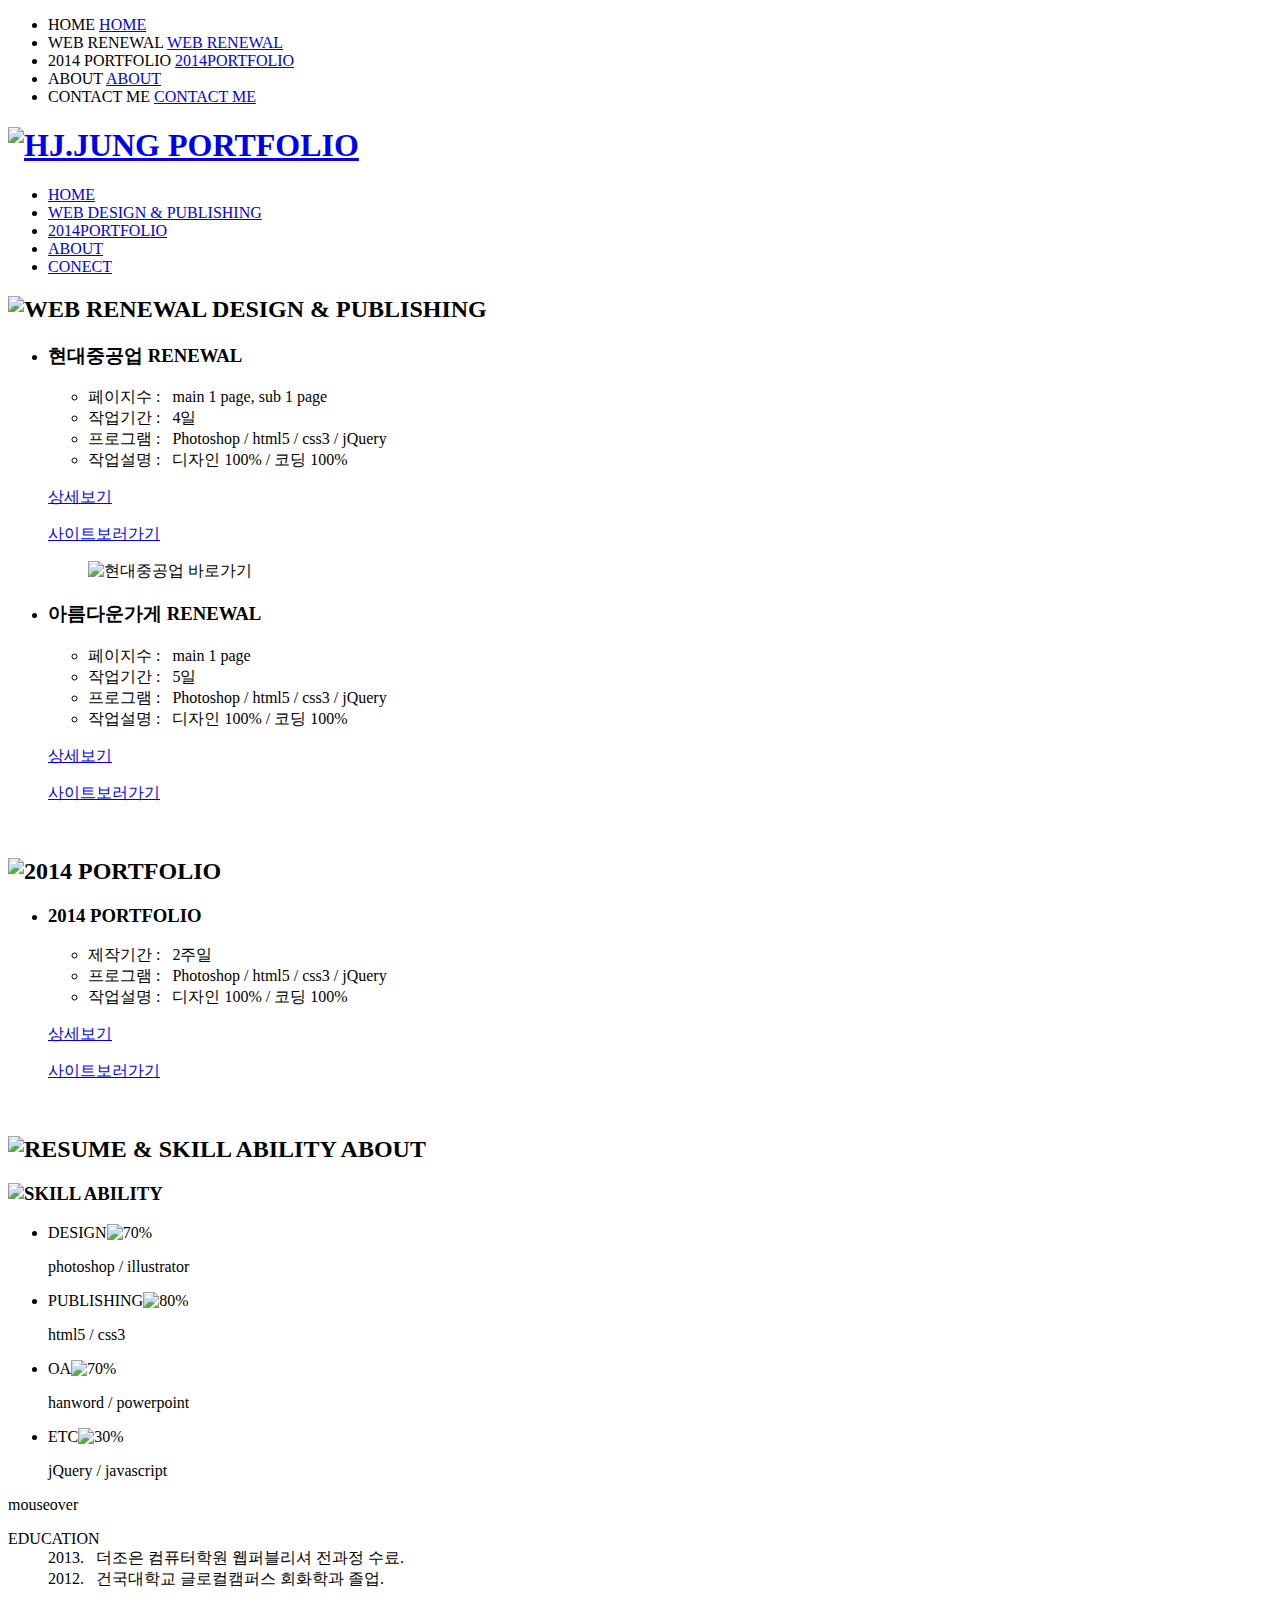
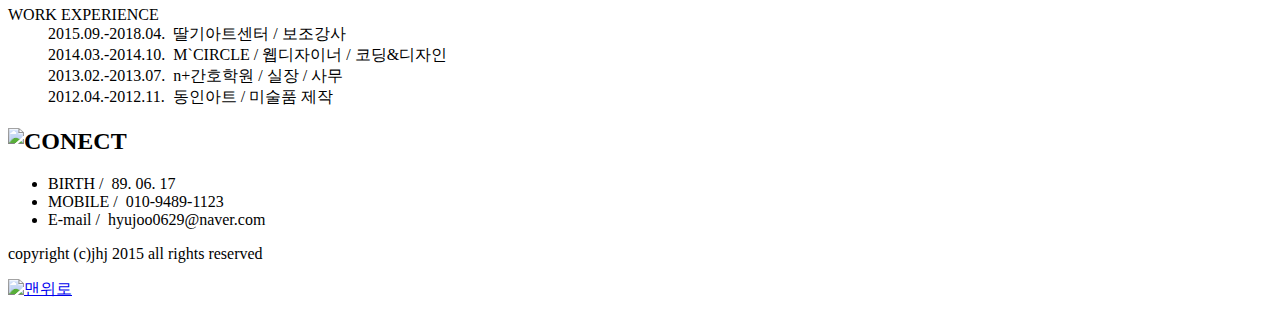
==== index.html @ 8c916e28 "Add files via upload" ====
<!DOCTYPE html>
<html lang="en">
<head>
<meta http-equiv="Content-Type" content="text/html; charset=utf-8" />
<title>정현주의 포트폴리오</title>

<meta name="viewport" content="width=device-width; initial-scale=1.0" />
<meta name="Author" content="정현주" >
<link rel="shortcut icon" href="images/favicon.ico" />
<link rel="apple-touch-icon" href="images/apple-touch-icon.png" />

  <script type="text/javascript" src="js/jquery.js"></script>
  <script type="text/javascript" src="js/action.js"></script>

<script type="text/javascript">

function  detail_pop1(){

	window.open("pop/detail_pop1.html", "자세히보기", "width=1100, height=600, scrollbars=yes");

}

function  detail_pop2(){

	window.open("pop/detail_pop2.html", "자세히보기", "width=1100, height=600, scrollbars=yes");

}

function  detail_pop3(){

	window.open("pop/detail_pop3.html", "자세히보기", "width=1100, height=600, scrollbars=yes");

}

</script>



<link rel="stylesheet" href="css/main.css" type="text/css"/>


</head>

<body>
    <div id="q_menu">
    	<ul>
    		<li>
    			<span>HOME</span>
    			<a href="#section0">HOME</a>
    		</li>
    		<li>
    			<span>WEB RENEWAL</span>
    			<a href="#section1">WEB RENEWAL</a>
    		</li>
    		<li>
    			<span>2014 PORTFOLIO</span>
    			<a href="#section2">2014PORTFOLIO</a>
    		</li>
    		<li>
    			<span>ABOUT</span>
    			<a href="#section3">ABOUT</a>
    		</li>
    		<li>
    			<span>CONTACT ME</span>
    			<a href="#section4">CONTACT ME</a>
    		</li>
    	</ul>
    </div>


    <!-- //페이지시작 -->
    <div id="container">
    	<div id="section0">
    		<div id="content0">
    			<h1><a href="index2015.html"><img src="images/logo.png" alt="HJ.JUNG PORTFOLIO"/></a></h1>
		    		<div class="gnb">
		    			<ul>
		    				<li><a href="#section0">HOME</a></li>
		    				<li><a href="#section1">WEB DESIGN &amp; PUBLISHING</a></li>
		    				<li><a href="#section2">2014PORTFOLIO</a></li>
		    				<li><a href="#section3">ABOUT</a></li>
		    				<li><a href="#section4">CONECT</a></li>
		    			</ul>
		    		</div><!-- //gnb-->
    		</div><!-- //content0 -->
    	</div><!-- //section0 -->

    	<div id="section1">

    			<div class="content_box">
    				<h2><img src="images/section1_tt.png" alt="WEB RENEWAL DESIGN &amp; PUBLISHING"/></h2>
    				<ul>
    					<li>
    						<dl>
    							<dt>
    								<h3>현대중공업 RENEWAL</h3>
    									<ul>
			    							<li><span>페이지수 : </span>&nbsp;&nbsp;<span>main 1 page, sub 1 page</span></li>
			    							<li><span>작업기간 : </span>&nbsp;&nbsp;<span>4일</span></li>
			    							<li><span>프로그램 : </span>&nbsp;&nbsp;<span>Photoshop / html5 / css3 / jQuery</span></li>
			    							<li><span>작업설명 : </span>&nbsp;&nbsp;<span>디자인 100% / 코딩 100%</span></li>
			    						</ul>
			    							<p><a href="javascript:detail_pop1();">상세보기</a></p>
			    							<p><a href="renewal01/HYUNDAI.html" target="_blank" class="mal22">사이트보러가기</a></p>
			    						</dt>
	    						<dd><img src="images/section1_img1.png" alt="현대중공업 바로가기"/></dd>
    						</dl>
    					</li>
    					<li>
    						<dl>
    							<dt>
    								<h3>아름다운가게 RENEWAL</h3>
    									<ul>
			    							<li><span>페이지수 : </span>&nbsp;&nbsp;<span>main 1 page</span></li>
			    							<li><span>작업기간 : </span>&nbsp;&nbsp;<span>5일</span></li>
			    							<li><span>프로그램 : </span>&nbsp;&nbsp;<span>Photoshop / html5 / css3 / jQuery</span></li>
			    							<li><span>작업설명 : </span>&nbsp;&nbsp;<span>디자인 100% / 코딩 100%</span></li>
			    						</ul>
			    							<p><a href="javascript:detail_pop2();">상세보기</a></p>
			    							<p><a href="renewal02/beautiful_main.html" target="_blank" class="mal22">사이트보러가기</a></p>
			    						</dt>
	    						<dd><img src="images/section1_img2.png" alt=""/></dd>
    						</dl>
    					</li>

    				</ul>
    			</div>


    		</div><!-- //section1 -->

    		<div id="section2">

    			<div class="content_box">
    				<h2><img src="images/section2_tt.png" alt="2014 PORTFOLIO"/></h2>
    				<ul>
    					<li>
    						<dl>
    							<dt>
    								<h3>2014 PORTFOLIO</h3>
    									<ul>
			    							<li><span>제작기간 : </span>&nbsp;&nbsp;<span>2주일</span></li>
			    							<li><span>프로그램 : </span>&nbsp;&nbsp;<span>Photoshop / html5 / css3 / jQuery</span></li>
			    							<li><span>작업설명 : </span>&nbsp;&nbsp;<span>디자인 100% / 코딩 100%</span></li>
			    						</ul>
			    							<p><a href="javascript:detail_pop3();">상세보기</a></p>
			    							<p><a href="../2014/index.html" target="_blank" class="mal22">사이트보러가기</a></p>
			    						</dt>
	    						<dd><img src="images/section2_img1.png" alt=""/></dd>
    						</dl>
    					</li>
    				</ul>
    			</div>

    		</div><!-- //section2 -->


    	<div id="section3">

    		<div class="content_box2">
    			<h2><img src="images/section3_tt.png" alt="RESUME &amp; SKILL ABILITY ABOUT"/></h2>

    			<div class="skill">
    				<h3><img src="images/section3_graph_tt.png" alt="SKILL ABILITY"/></h3>
    					<ul>
    						<li><span>DESIGN</span><img src="images/section3_graph_img1.png" alt="70%"/><p>photoshop / illustrator</p></li>
    						<li><span>PUBLISHING</span><img src="images/section3_graph_img2.png" alt="80%"/><p>html5 / css3</p></li>
    						<li><span>OA</span><img src="images/section3_graph_img3.png" alt="70%"/><p>hanword / powerpoint</p></li>
    						<li><span>ETC</span><img src="images/section3_graph_img4.png" alt="30%"/><p>jQuery / javascript</p></li>
    					</ul>
    					<p>mouseover</p>
    			</div>

    			<div class="edu">
    				<dl>
    					<dt>EDUCATION</dt>
    					<dd class="pat30">2013. &nbsp;&nbsp;더조은 컴퓨터학원 웹퍼블리셔 전과정 수료.</dd>
						<dd>2012. &nbsp;&nbsp;건국대학교 글로컬캠퍼스 회화학과 졸업.</dd>
    				</dl>
    				<dl>
    					<dt>WORK EXPERIENCE</dt>
              <dd class="pat30">2015.09.-2018.04.&nbsp;&nbsp;딸기아트센터 / 보조강사</dd>
    					<dd>2014.03.-2014.10.&nbsp;&nbsp;M`CIRCLE / 웹디자이너 / 코딩&amp;디자인</dd>
  						<dd>2013.02.-2013.07.&nbsp;&nbsp;n+간호학원 / 실장 / 사무</dd>
  						<dd>2012.04.-2012.11.&nbsp;&nbsp;동인아트 / 미술품 제작</dd>
      				</dl>
      			</div>
      			</div>
      		</div><!-- //section3 -->

    		   	<div id="section4">
    		<div class="content_box2">
    			<h2><img src="images/section4_tt.png" alt="CONECT"/></h2>
    			<div>
    				<ul>
    					<li>BIRTH / &nbsp;89. 06. 17</li>
						<li>MOBILE / &nbsp;010-9489-1123</li>
						<li>E-mail / &nbsp;hyujoo0629@naver.com</li>
    				</ul>
    			</div>
    		</div>
    		</div><!-- //section4 -->

    </div><!-- //container -->

    <div id="footer">
       <p>copyright (c)jhj 2015 all rights reserved</p>
   </div><!-- //footer -->

    <p id="top"><a href="#section0"><img src="images/topblet.png" alt="맨위로"/></a></p>


 </body>
</html>
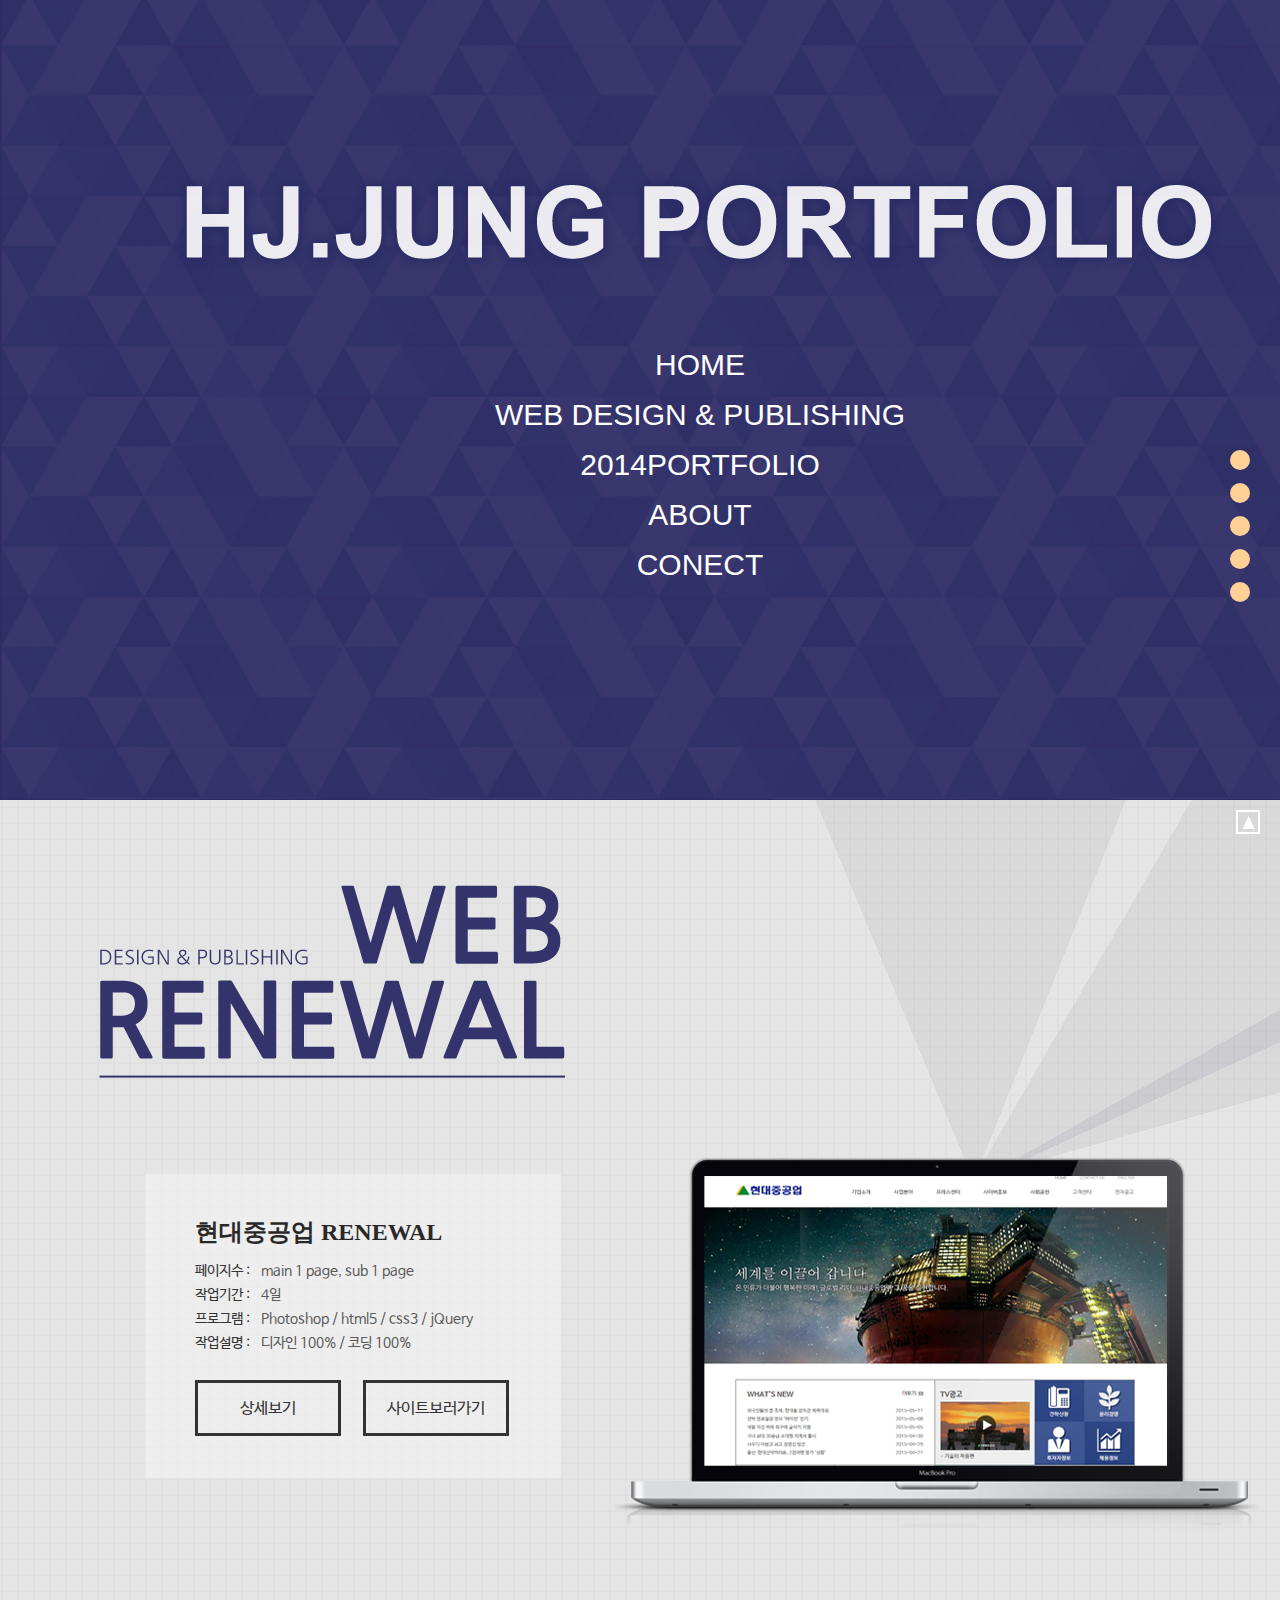
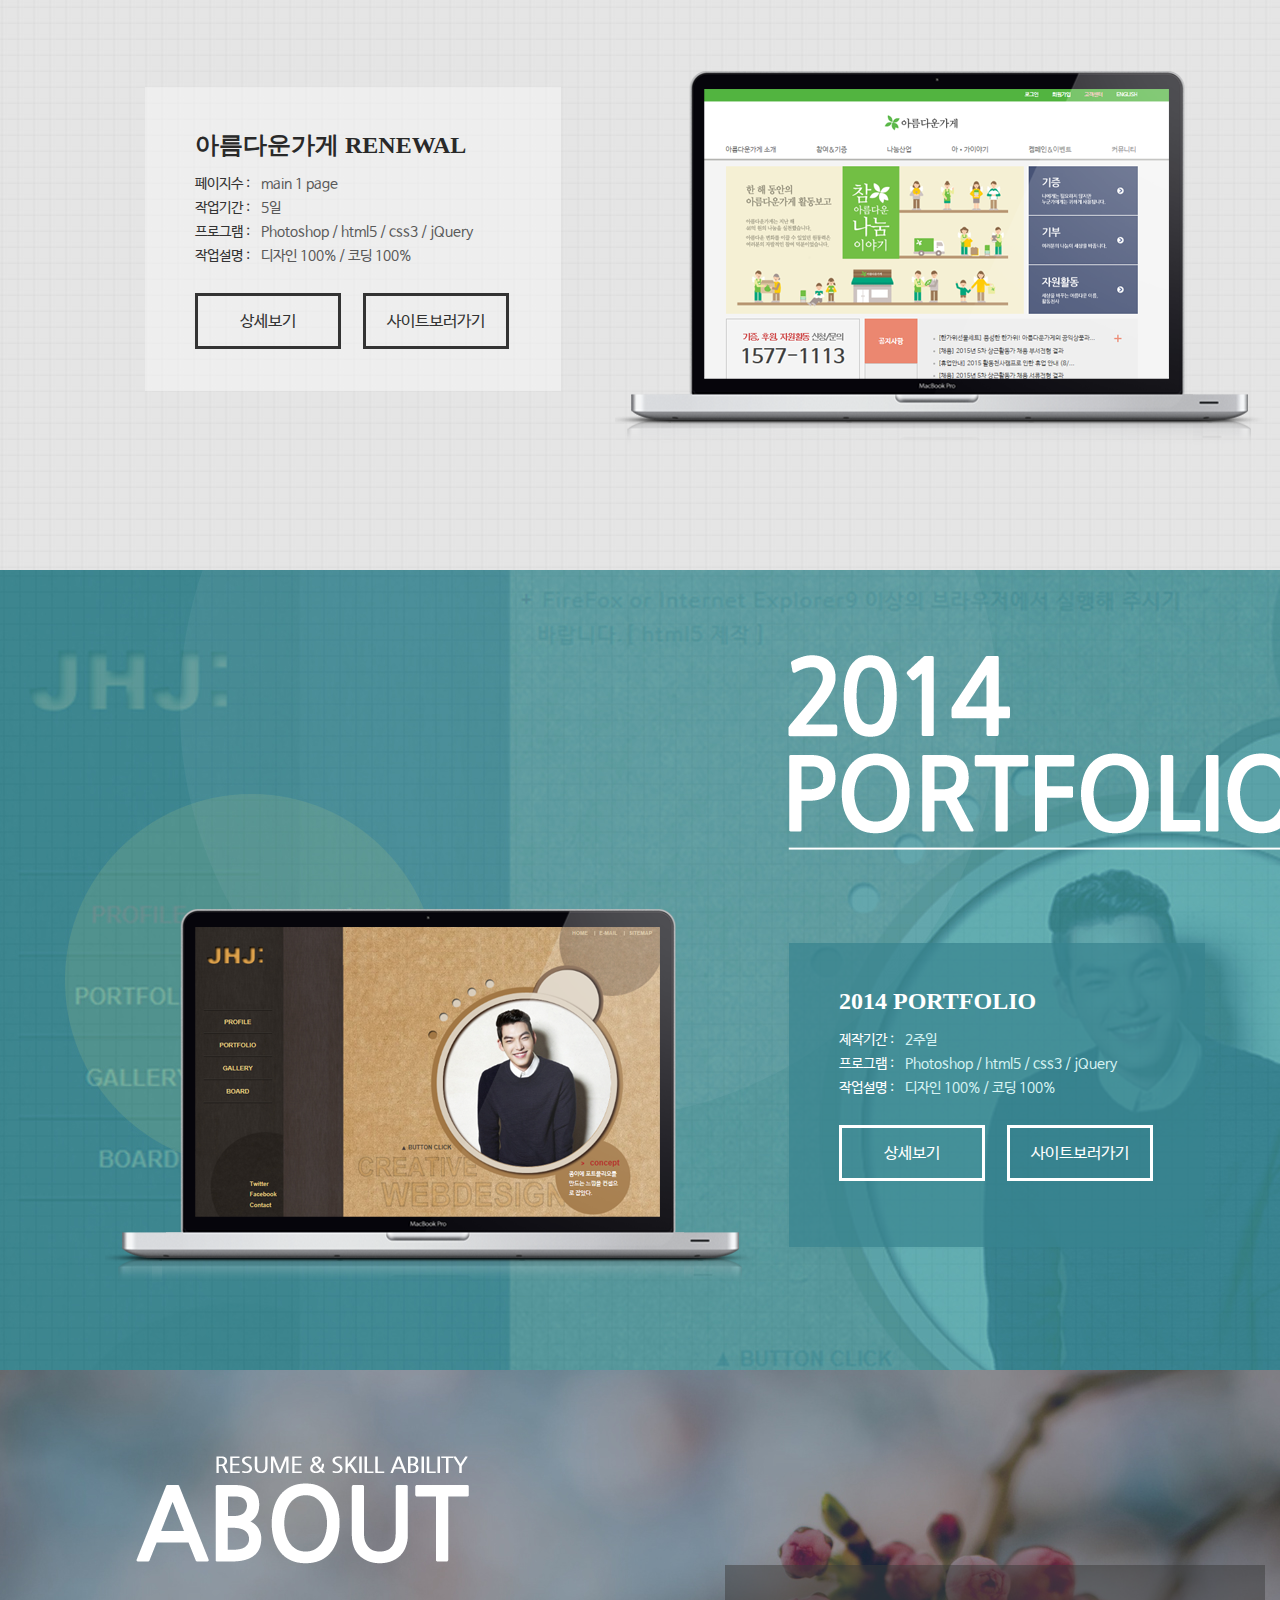
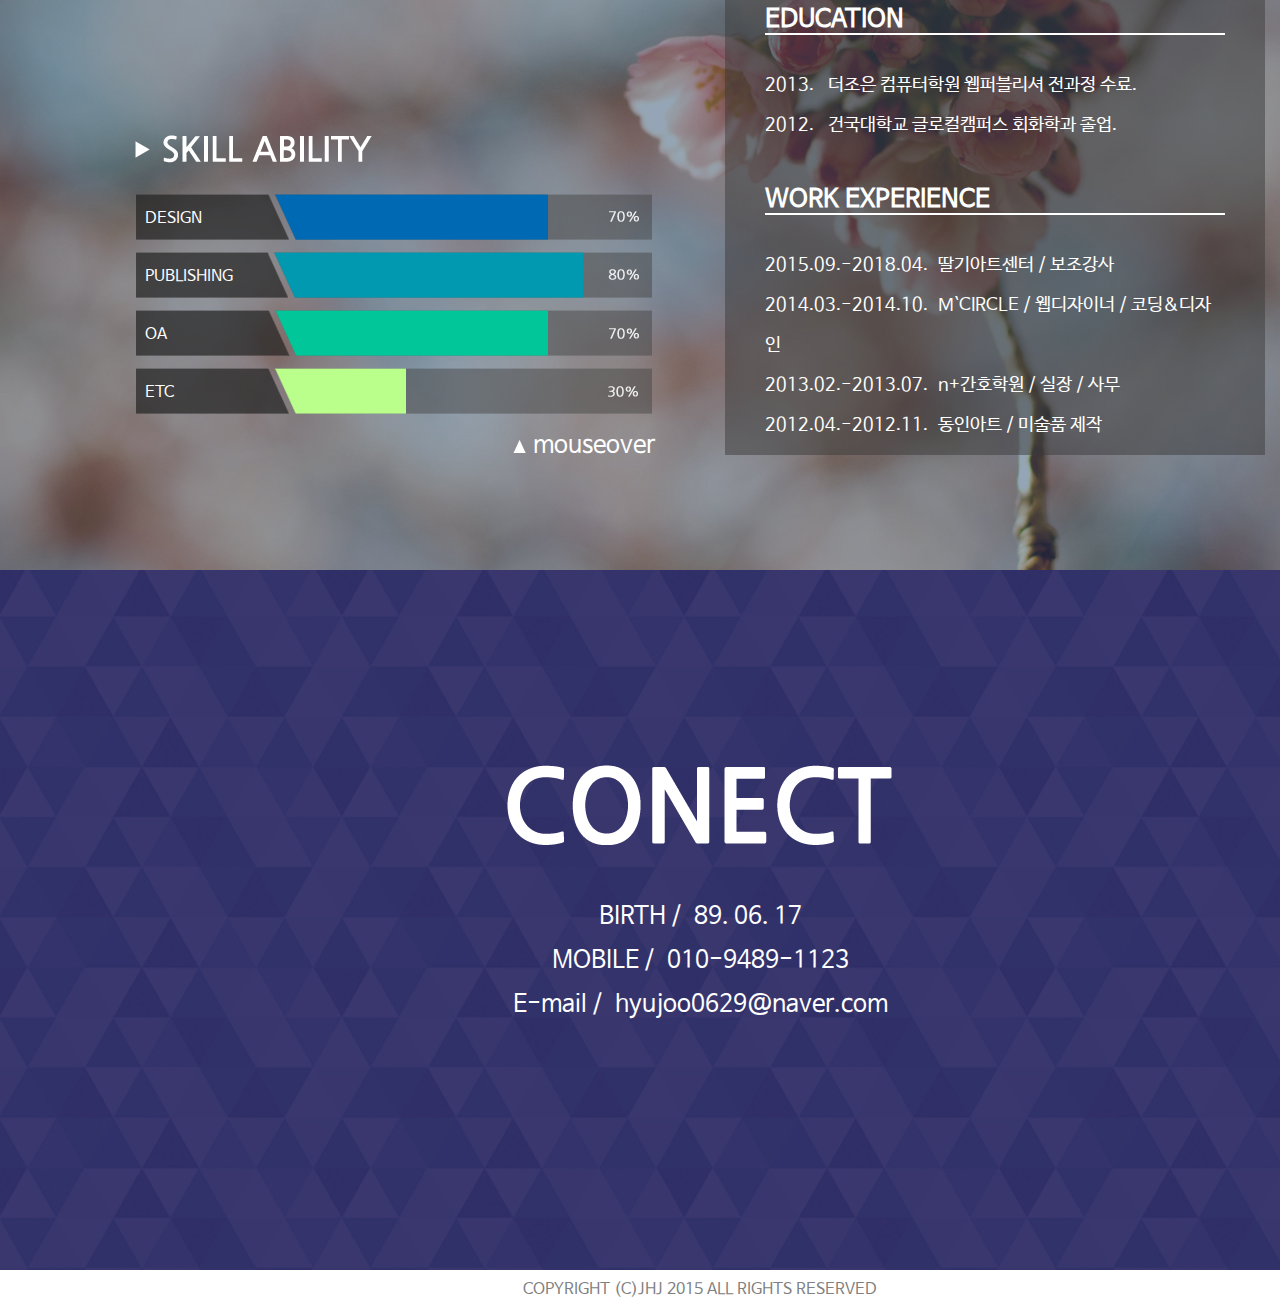
==== commit b25e6fdf: "Update index.html" ====
--- a/index.html
+++ b/index.html
@@ -144,7 +144,7 @@
 			    							<li><span>작업설명 : </span>&nbsp;&nbsp;<span>디자인 100% / 코딩 100%</span></li>
 			    						</ul>
 			    							<p><a href="javascript:detail_pop3();">상세보기</a></p>
-			    							<p><a href="../2014/index.html" target="_blank" class="mal22">사이트보러가기</a></p>
+			    							<p><a href="2014/index.html" target="_blank" class="mal22">사이트보러가기</a></p>
 			    						</dt>
 	    						<dd><img src="images/section2_img1.png" alt=""/></dd>
     						</dl>
--- a/css/main.css
+++ b/css/main.css
@@ -0,0 +1,106 @@
+@charset "utf-8";
+
+@import "common.css";
+@import "fonts.css";
+
+ /* wrap */
+body {width:100%;height:100%;font-family:NanumBG; color:#333; background: url(../images/bg.jpg) repeat-x 0 0;}
+
+/**/
+.mal22 {margin-left:22px;}
+.pat30 {padding-top:30px;}
+
+/* quickmeuu */
+#q_menu {position:fixed; right:30px; top:50%; z-index:3;}
+#q_menu ul li {position: relative;}
+#q_menu ul li span {display: none; font-size:13px; color:#fff; letter-spacing:0.5px; padding:5px 5px 3px 5px; position:absolute; right: 25px;top:-3px; border:1px solid #fff; text-align:right; background:hsla(0, 0%, 0%, 0.1);}
+#q_menu ul li a {display: block; border-radius:50%; background:#ffd196; height: 20px;width: 20px; margin-bottom: 13px; overflow: hidden; text-indent: -9999em; 
+    transition:all 0.3s linear;
+    -webkit-transition:all 0.3s linear;
+    -ms-transition:all 0.3s linear;
+    -moz-transition:all 0.3s linear;
+    }
+#q_menu ul li a:hover { background:#cdff00; }
+
+/**/
+#container {width:1400px; height:100%; margin:0px auto;}
+#container:after {content:""; display:block; clear:both}
+.content_box {width:1210px; height:100%; margin:85px auto;}
+.content_box2 {width:1130px; height:600px; margin:85px auto;}
+/*section0*/
+#section0 {width:1400px; height:800px; background: url(../images/home_bg.jpg) no-repeat 0 0; float:left;} 
+
+#content0 {width:1052px; height:500px; margin:170px auto;}
+#content0 h1 {opacity:0.9;}
+#content0 h1:hover {opacity:1.0;}
+
+#content0 .gnb {width:550px; margin:70px auto; text-align:center;}
+#content0 .gnb ul li {font-size:30px; line-height:50px; font-family:"Arial"}
+#content0 .gnb ul li a {color:#fff; transition:all 0.3s linear;
+    -webkit-transition:all 0.3s linear;
+    -ms-transition:all 0.3s linear;
+    -moz-transition:all 0.3s linear; }
+#content0 .gnb ul li a:hover {color:#cdff00}
+
+
+/*section1*/
+#section1 {width:1400px; height:1370px; background: url(../images/section1_bg.jpg) no-repeat 0 0; float:left;} 
+#section1 h2 {margin-left:4px;}
+#section1 dt {width:316px; height:204px; background-color:rgba(248, 248, 248, 0.5); margin:96px 0 113px 50px; float:left; padding:50px;}
+#section1 dt h3 {font-size:24px; font-weight:bold; color:#292929;}
+#section1 dt ul {margin-top:24px;}
+#section1 dt ul li {margin-top:10px; font-size:14px;}
+#section1 dt ul li span:first-child {color:#333;}
+#section1 dt ul li span:nth-child(2) {color:#595959;}
+#section1 dt p a {display:block; width:140px; height:50px; text-align:center; line-height:52px; border:3px solid #333; float:left; margin-top:30px;
+	transition:all 0.2s linear;
+    -webkit-transition:all 0.2s linear;
+    -ms-transition:all 0.2s linear;
+    -moz-transition:all 0.2s linear;}
+#section1 dt p a:hover {background-color: #333; color:#fff}
+#section1 dd {float:right; margin:74px 40px 59px 0;}
+
+/*section2*/
+#section2 {width:1400px; height:800px; background: url(../images/section2_bg.jpg) no-repeat 0 0; float:left;} 
+#section2 h2 {float:right; margin-right:6px}
+#section2 dl {clear:both;}
+#section2 dt {width:316px; height:204px; background-color:rgba(56, 131, 143, 0.7); margin:93px 100px 0 0; float:right; padding:50px;}
+#section2 dt h3 {font-size:24px; font-weight:bold; color:#fff;}
+#section2 dt ul {margin-top:24px;}
+#section2 dt ul li {margin-top:10px; font-size:14px;}
+#section2 dt ul li span:first-child {color:#fff;}
+#section2 dt ul li span:nth-child(2) {color:#d6f3f3;}
+#section2 dt p a {display:block; color:#fff; width:140px; height:50px; text-align:center; line-height:52px; border:3px solid #fff; float:left; margin-top:30px;
+	transition:all 0.2s linear;
+    -webkit-transition:all 0.2s linear;
+    -ms-transition:all 0.2s linear;
+    -moz-transition:all 0.2s linear;}
+#section2 dt p a:hover {background-color: #e5d971; border:3px solid #e5d971;  color:#38828f}
+#section2 dd {float:left; margin:54px 0 0 10px;}
+
+/*section3*/
+#section3 {width:1400px; height:800px; background: url(../images/section3_bg.jpg) no-repeat 0 0; float:left;} 
+
+#section3 .skill {width:520px; height:320px; margin-top:170px; float:left;}
+#section3 .skill ul {margin-top:30px;}
+#section3 .skill ul li {width:517px; height:46px; margin-top:12px; position: relative; cursor:pointer;}
+#section3 .skill ul li span {float:left; display:block; width:123px; height:46px; background: url(../images/section3_graph_stt_bg.png) no-repeat 0 0; color:#fff; line-height:50px; padding-left:10px;}
+#section3 .skill ul li p {position: absolute; top:0; left:133px; width:384px; height:46px; background: url(../images/section3_graph_img_on.png) no-repeat 0 0; font-size:20px; color:#fff;
+										 text-align: center; line-height:48px; opacity:0}
+#section3 .skill>p {float:right; font-size:24px; color:#fff; padding:18px 0 0 20px; background: url(../images/topblet.png) no-repeat 0 26px;}										 
+
+#section3 .edu {float:right; width:540px; height:490px; background-color:rgba(58, 58, 58, 0.5);}
+#section3 .edu dl {margin:40px;}
+#section3 .edu dt {color:#fff; font-size:25px; border-bottom:2px solid #fff; font-weight:bold}
+#section3 .edu dd {color:#fff; line-height:40px; font-size:18px;}
+
+/*section4*/
+#section4 {width:1400px; height:700px; background: url(../images/section4_bg.jpg) no-repeat 0 0; float:left;} 
+#section4 h2 {width:388px; height:80px; clear:both; margin:0 auto; padding-top:110px}
+#section4 ul {margin-top:60px;}
+#section4 ul li {font-size:24px; text-align:center; margin-top:20px; color:#fff}
+#top {position:fixed; top:90%; right:20px; z-index:2; width:20px; height:20px; border:2px solid #fff; text-align:center}
+
+/* footer */
+#footer {clear:both; width:1400px; margin:0px auto;}
+#footer p {text-align:center; padding-top:10px; color: #808080; font-size:16px; text-transform: uppercase; }